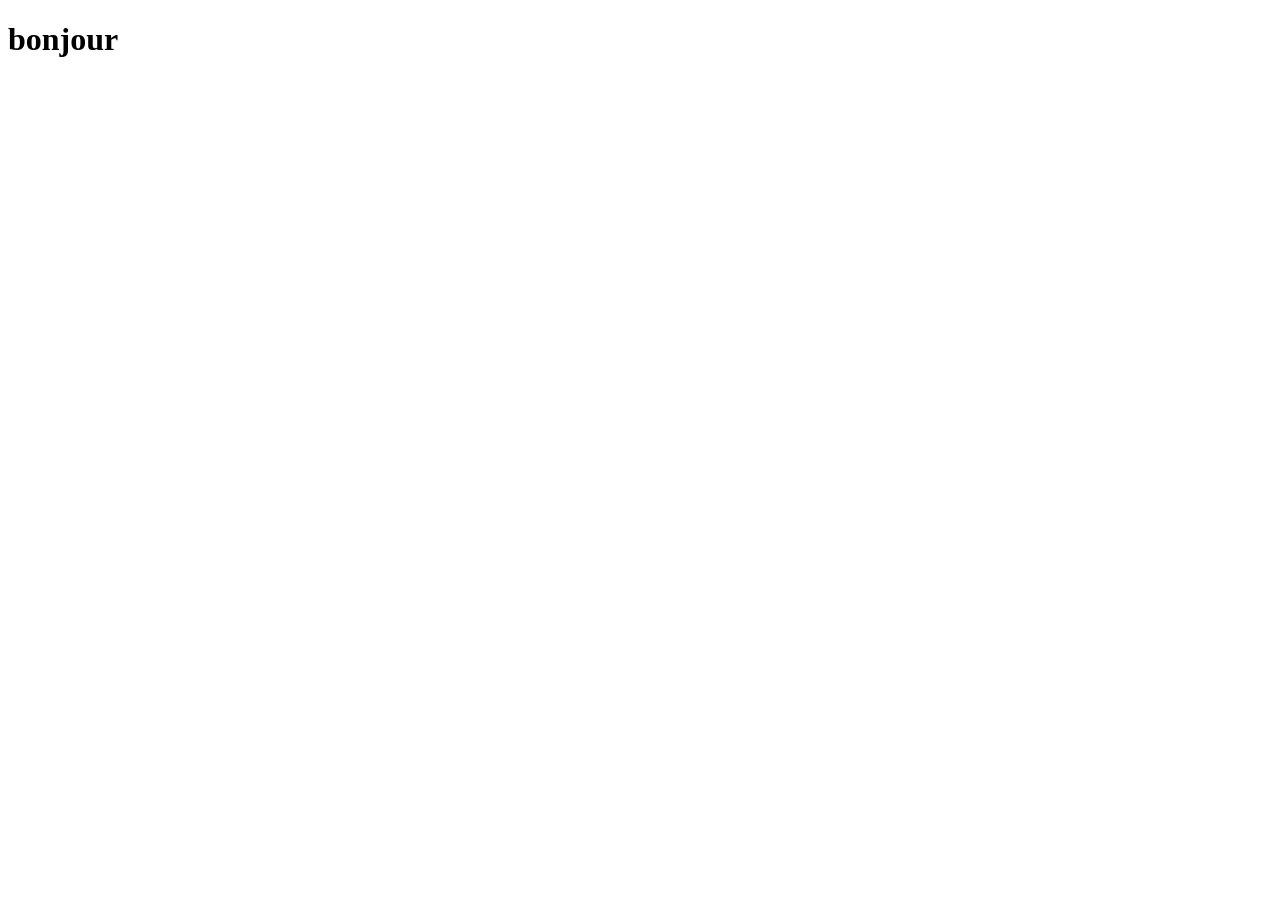
==== index.html @ 61dae786 "new commit" ====
<!DOCTYPE html>
<html lang="en">
<head>
    <meta charset="UTF-8">
    <meta name="viewport" content="width=device-width, initial-scale=1.0">
    <title>Document</title>
</head>
<body>
    <head><h1>bonjour</h1></head>
    
</body>
</html>
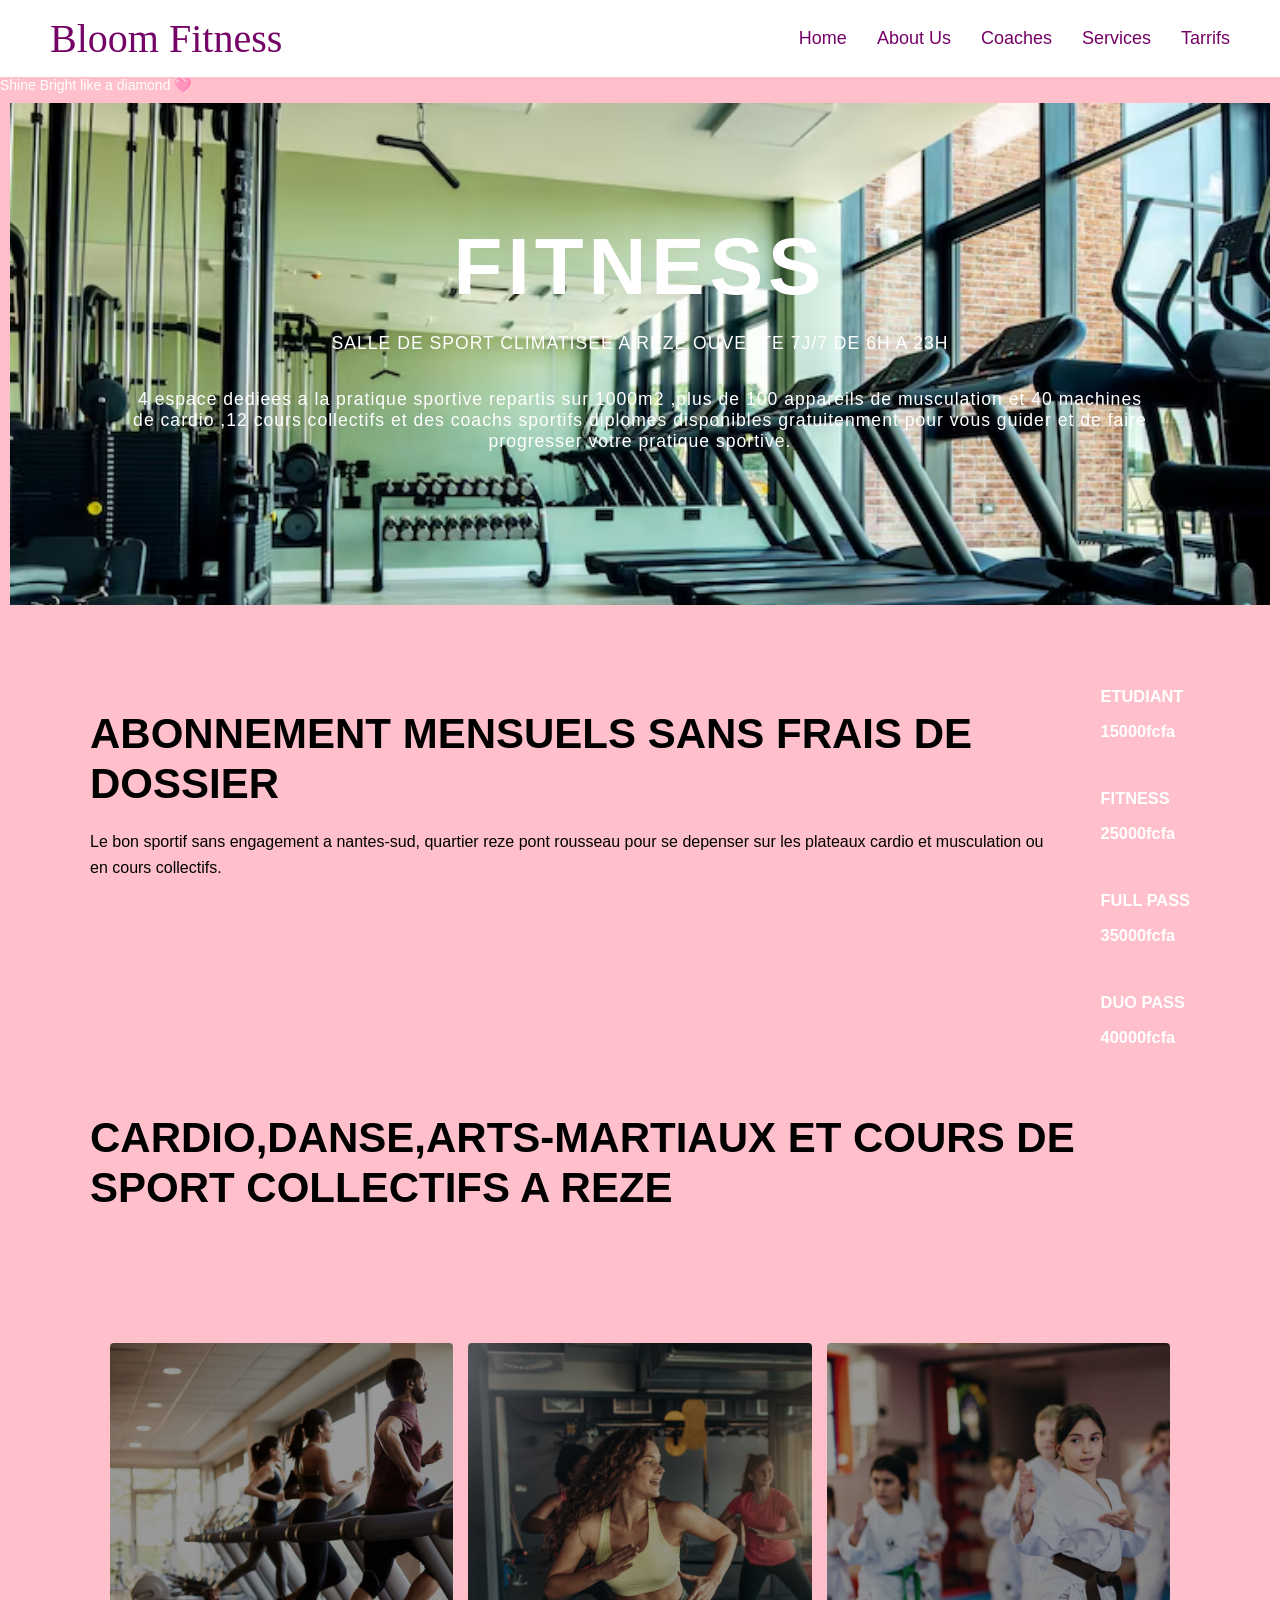
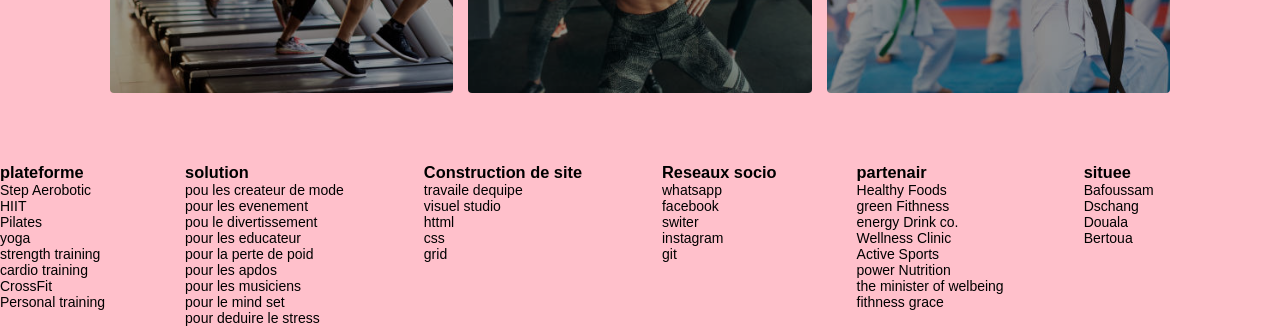
==== commit aa4b1497: "new commit" ====
--- a/index.html
+++ b/index.html
@@ -3,10 +3,160 @@
 <head>
     <meta charset="UTF-8">
     <meta name="viewport" content="width=device-width, initial-scale=1.0">
-    <title>Document</title>
+    <title>FITNESS</title>
+    <link rel="stylesheet" href="style/style.css">
 </head>
 <body>
-    <head><h1>bonjour</h1></head>
+    <header>
+         <header>
+        <div class="navbar">
+            <div class="logo">Bloom Fitness</div>
+                <ul>
+                    <div class="navon"><a href=""><li>Home</li></a></div>
+                    <div class="navon"><a href=""><li>About Us</li></a></div>
+                    <div class="navon"><a href=""><li>Coaches</li></a></div>
+                    <div class="navon"><a href=""><li>Services</li></a></div>
+                    <div class="navon"><a href=""><li>Tarrifs</li></a></div>
+                </ul>
+        </div>
+        <div class="button-choice">
+             <p>Shine Bright like a diamond 🩷</p>
+        </div>
+    </header>
+    </header>
+    <header class="hero-section">
+        <div class="hero-overlay"></div>
+
+        <div class="hero-content">
+            
+            <h1 class="hero-title">FITNESS</h1>
+            <p class="hero-description">SALLE DE SPORT CLIMATISEE A REZE OUVERTE 7J/7 DE 6H A 23H</p>
+            <p class="hero-description"> 4 espace dediees a la pratique sportive repartis sur 1000m2 ,plus de 100 appareils de
+                 musculation et 40 machines de cardio ,12 cours collectifs et des coachs sportifs diplomes
+                  disponibles gratuitenment pour vous guider et de faire progresser votre pratique sportive. </p>
+            
+        </div>
+
+
+    </header>
+    <main class="contenair">
+        <section class="left-column">
+            <h2>Abonnement mensuels sans frais de dossier </h2>
+            <p>Le bon sportif sans engagement a nantes-sud,
+                quartier reze pont rousseau pour se depenser sur les
+                plateaux cardio et musculation ou en cours collectifs.
+            </p>
+        </section>
+        <section class="right-column">
+            <ul class="price-list">
+                <li><span class="icon"></span><h3> ETUDIANT</h3> <span class="price"> <h3>15000fcfa </h3></span></li><br>
+                <li><span class="icon"></span> <h3>FITNESS</h3> <span class="price"> <h3>25000fcfa </h3></span></li><br>
+                <li><span class="icon"></span> <h3>FULL PASS </h3> <span class="price"> <h3>35000fcfa </h3></span></li><br>
+                <li><span class="icon"></span> <h3>DUO PASS </h3> <span class="price"> <h3>40000fcfa </h3></span></li><br>
+            </ul>
+        </section>
+
+        <section class="cours">
+            <h2> CARDIO,DANSE,ARTS-MARTIAUX  ET COURS DE SPORT COLLECTIFS A REZE </h2>
+        </section>
+        <section class="gallery-container">
+            <div class="gallery-items">
+                <img src="image/cardio.jpg" alt="cardio">
+                <div class="pratique"><span>cardio</span></div>
+
+            </div>
+            <div class="gallery-items">
+                <img src="image/danse.jpg" alt="danse">
+                <div class="pratique"><span>danse</span></div>
+            </div>
+            <div class="gallery-items">
+                <img src="image/arts -martiaux. jpg" alt="ARTS-MARTIAUX">
+                <div class="pratique"><span>ARTS-MARTIAUX</span></div>
+            </div>
+
+        </section>
+
+ 
+    </main>
+     <footer class="real">
+         <div class="munn">
+            <div>
+               <h3> plateforme</h3>
+               <ul>
+                  <li>Step Aerobotic</li>
+                  <li>HIIT</li>
+                  <li>Pilates</li>
+                  <li>yoga</li>
+                  <li>strength training</li>
+                  <li>cardio training</li>
+                  <li>CrossFit</li>
+                  <li>Personal training</li>
+               </ul>
+            </div>
+            <div>
+               <h3>solution</h3>
+               <ul>
+                  <li>pou les createur de mode</li>
+                  <li>pour les evenement</li>
+                  <li>pou le divertissement</li>
+                    <li>pour les educateur</li>
+                  <li>pour la perte de poid</li>
+                  <li>pour les apdos</li>
+                  <li>pour les musiciens</li>
+                  <li>pour le mind set</li>
+                  <li> pour deduire le stress</li>
+               </ul>
+            </div>
+            <div>
+               <h3>Construction de site</h3>
+               <ul>
+                  <li>travaile dequipe</li>
+                  <li> visuel studio</li>
+                  <li>httml</li>
+                  <li>css</li>
+                  <li>grid</li>
+               </ul>
+            </div>
+            <div>
+               <h3>Reseaux socio</h3>
+                 <ul>
+                  <li>whatsapp</li>
+                  <li>facebook</li>
+                  <li>switer</li>
+                  <li>instagram</li>
+                  <li>git</li>
+               </ul>
+            </div>
+            <div>
+               <h3>partenair</h3>
+               <ul>
+                  <li>Healthy Foods
+                  <li>green Fithness</li>
+                  <li>energy Drink co.</li>
+                  <li>Wellness Clinic</li>
+                  <li>Active Sports</li>
+                  <li>power Nutrition</li>
+                  <li>the minister of welbeing</li>
+                  <li>fithness grace</li>
+               </ul>
+                 </div>
+            <div>
+               <h3> situee</h3>
+               <ul>
+                  <li>Bafoussam</li>
+                  <li>Dschang</li>
+                  <li>Douala</li>
+                  <li>Bertoua</li>
+
+               </ul>
+            </div>
+         </div>
+
+      </footer>
+    
+        
+
+    
     
 </body>
 </html>
--- a/style/style.css
+++ b/style/style.css
@@ -0,0 +1,466 @@
+.mon-fond{
+    background-image: url('image/image.png');
+    background-size: cover;
+    background-position: center;
+    color: white;
+    padding: 50px;
+    text-align: center;
+    
+    margin: 50p;
+    overflow-x: auto;
+    padding: 100px;
+    margin: 10px;
+}
+.different-prix{
+    display: grid;
+    grid-template-areas: "mes-prix mes-prix mes-prix"
+    "prix prix prix";
+    grid-template-columns: 5fr 5fr 5fr;
+    list-style: none;
+    text-align: center;
+    margin: 0px;
+    padding: 10px;
+    
+
+}
+ul{
+    list-style: none;
+    
+    
+}
+.mes-prix{
+    text-align: center;
+
+
+
+}
+.p{
+    background-color: antiquewhite;
+    border: 20px;
+}
+.A1{
+    list-style: none;
+    text-align: center;
+    display: flex;
+    gap: 60PX;
+    justify-content: center;
+    flex-direction: row;
+    background-color: antiquewhite;
+    padding: 10px;
+    margin: 10px;
+
+}
+.link{
+    color: rgb(114, 23, 23);
+}
+.b1{
+    flex-direction: row;
+    display: grid;
+    text-align: center;
+    grid-template-areas: " a a";
+    background-color: pink;
+}
+*{
+    margin: 0;
+    padding:0;
+    box-sizing:border-box;
+    font-family:'arial', sans-serif; 
+}
+.hero-section{
+    background-image: url('../image/image\ copy.png');
+    background-position:center ;
+    background-size: cover;
+    color: white;
+    padding: 9.2%;
+    text-align: center;
+    margin: 10px;
+    overflow-x: auto;   
+}
+@media(max-width:768px){
+        .hero-section{
+        flex-direction: column;
+        text-align: center;
+    }
+}
+.hero-overlay{
+    position:absolute;
+
+top:0;
+left: 0;
+width: 100%;
+height: 100%;
+
+z-index: 1;
+
+}
+@media(max-width:768px){
+        .hero-overlay{
+        flex-direction: column;
+        text-align: center;
+    }
+}
+hero-content{
+    position: relative;
+    z-index: 2;
+    color: #ffffff;
+    max-width: 800px;
+    padding: 20px;
+
+}
+@media(max-width:768px){
+        .hero-content
+        {
+        flex-direction: column;
+        text-align: center;
+    }
+}
+
+.hero-title{
+    font-size: 5rem;
+    font-weight: 900;
+    letter-spacing: 5px;
+    margin-bottom: 20px;
+    text-transform: uppercase;
+}
+@media(max-width:768px){
+        .hero-title {
+        flex-direction: column;
+        text-align: center;
+    }
+}
+.hero-description{
+    font-size: 1.1rem;
+    letter-spacing: 1px;
+    margin-bottom: 35px;
+    font-weight: 300;
+
+}
+@media(max-width:768px){
+        .hero-description
+        {
+        flex-direction: column;
+        text-align: center;
+    }
+}
+.hero-btn{
+    display: inline-block;
+    background-color: #e50914;
+    color: #ffffff;
+    padding: 12px 35px;
+    font-size: 1rem;
+    font-weight: bold;
+    text-decoration: none;
+    text-transform: uppercase;
+    border-radius: 4px;
+    transition: background-color 0.3s ease , transform 0.2s ease;
+}
+@media(max-width:768px){
+        .hero-btn
+        {
+        flex-direction: column;
+        text-align: center;
+    }
+}
+.hero-btn:hover{
+    background-color: #b80710;
+    transform: scale(1.05);
+}
+.contenair{
+    display: flex;
+    flex-wrap: wrap;
+    justify-content: space-between;
+    align-items: center;
+    max-width: 1200px;
+    margin: auto;
+    padding: 40px 50px;
+    gap: 50px;
+
+}
+.left-column{
+    flex: 1;
+    min-height: 300px;
+
+}
+.left-column h2{
+    font-size: 42px;
+    font-weight: 900;
+    line-height: 1.2;
+    margin-bottom: 20px;
+    text-transform: uppercase;
+    color: black;
+
+}
+.left-column p{
+    font-size: 16px;
+    margin-bottom: 30px;
+    line-height: 1.6;
+    color: black;
+}
+right-column{
+     flex: 1;
+    min-height: 300px;
+}
+@media(max-width:768px){
+        .right-column{
+        flex-direction: column;
+        text-align: center;
+    }
+}
+price-list{
+    list-style: none;
+    
+
+}
+.icon{
+    font-size: 28px;
+    margin-right: 15px;
+    color: #b3104c;
+
+}
+.price{
+    margin-left: 10px;
+    color: #ffffff;
+
+}
+@media(max-width:768px){
+    .contenair{
+        flex-direction: column;
+        text-align: center;
+    }
+}
+.price-list li{
+    justify-content: center;
+
+}
+.navbar{
+    padding: 20px;
+    overflow-y: scroll;
+    overflow-x: auto;
+}
+*{
+
+    margin: 0;
+    padding: 0;
+}
+body{
+    font-family: 'roboto', sans-serif;
+    background-color: pink;
+    color: #ffffff;
+    min-height: 100vh;
+    display: flex;
+    flex-direction: column;
+
+}.navbar{
+    display: flex;
+    justify-content: space-between;
+    align-items: 20px 50px;
+    background-color: (11,7,26,0.9);
+
+}
+.left-column h3{
+     font-size: 42px;
+    font-weight: 900;
+    line-height: 1.2;
+    margin-bottom: 20px;
+    text-transform: uppercase;
+}
+.cours h2{
+      font-size: 42px;
+    font-weight: 900;
+    line-height: 1.2;
+    margin-bottom: 20px;
+    text-transform: uppercase;
+
+}
+@media(max-width:768px){
+        .cours h2{
+        flex-direction: column;
+        text-align: center;
+    }
+}
+.cours{
+    font-size: 16px;
+    margin-bottom: 30px;
+    line-height: 1.6;
+    color: black;
+    display: flex;
+}
+ @media(max-width:768px){
+        .cours{
+        flex-direction: column;
+        text-align: center;
+    }
+}
+.gallery-container{
+    display: flex;
+    justify-content: center;
+    gap: 15px;
+    max-width: 1200px;
+    margin: 30px auto;
+    padding: 0 20px;
+    width: 100%;
+}
+@media(max-width:768px){
+        .gallery-container{
+        flex-direction: column;
+        text-align: center;
+    }
+}
+.gallery-items{
+    position: relative;
+    flex: 1;
+    height: 350px;
+    overflow: hidden;
+    border-radius: 4px;
+    cursor: pointer;
+    transition: flex 0.5s ease,filter 0.5s ease;
+}
+.gallery-items img{
+    width: 100%;
+    height: 100%;
+    object-fit: cover;
+    filter: brightness(0.6) grayscale(0.2);
+    transition: transform 0.5s ease, filter 0.5s ease;
+
+
+}
+.pratique{
+    position: absolute;
+    top: 0;
+    left: 0;
+    width: 100%;
+    height: 100%;
+    background: rgba(26, 7, 26, 0.2);
+    display: flex;
+    justify-content: center;
+    align-items: center;
+    opacity: 0;
+    transition: opacity 0.5s ease;
+
+}
+.pratique span{
+    color: white;
+    font-size: 20px;
+    font-weight: 900;
+    text-transform: uppercase;
+    border-bottom: 2px solid #b3104c;
+    padding-bottom: 5px;
+}
+* {
+    margin: 0px;
+    padding: 0px;
+    border: 20px;
+
+}
+
+.navbar {
+    display: flex;
+    justify-content: space-between;
+    align-items: center;
+    background: #ffffff;
+    padding: 15px 50px;
+    background-repeat: no-repeat;
+    background-size: cover;
+    /* position: absolute;     */
+    /* top: 50;    
+  width: 100%;  
+  z-index: 100;          */
+
+}
+.logo {
+    color: rgb(117, 2, 102);
+    font-size: 40px;
+    font-family: Georgia, 'Times New Roman', Times, serif;
+
+}
+
+.navbar ul {
+    display: flex;
+    list-style: none;
+    gap: 30px;
+}
+
+.navon a {
+    text-decoration: none;
+    color: rgb(117, 2, 102);
+    font-size: 18px;
+
+}
+.navon a:hover {
+    color: rgb(247, 7, 215);
+    font-size: 20px;
+
+}
+
+.headings {
+    font-size: 30px;
+    font-family: cursive;
+    background-position: top;
+    font-size: 120px;
+    color: #74196f;
+    padding-left: 50px;
+
+}
+ }
+      .real {
+     display: flex;
+     gap: 50px;
+     background-color: lightpink;
+     width: max-content;
+     margin: 10px;
+     text-align: center;
+  }
+  @media(max-width:768px){
+        .real{
+        flex-direction: column;
+        text-align: center;
+    }
+}
+  .Fen{
+    /*  text-align: center; */
+    display: row;
+    /* padding: 40px; */
+     background:rgba(0, 0, 0, 0, 0.08); 
+     padding: 100px 39px;
+     background-size: cover;
+      backdrop-filter: contrast(1.5); 
+      width: max-content; 
+      padding: 30px; 
+   
+ }
+  .munn {
+     color: black;
+     display: flex;
+     gap: 80px;
+     width: max-content;
+     
+ }
+  @media(max-width:768px){
+        .munn{
+        flex-direction: column;
+        text-align: center;
+    }
+}
+ body{
+    font-size: 14px;
+    margin: auto;
+ }
+  @media(max-width:768px){
+        body{
+        flex-direction: column;
+        text-align: center;
+    }
+}
+ nav{
+    display: none;
+ }
+
+
+
+
+
+
+
+
+
+
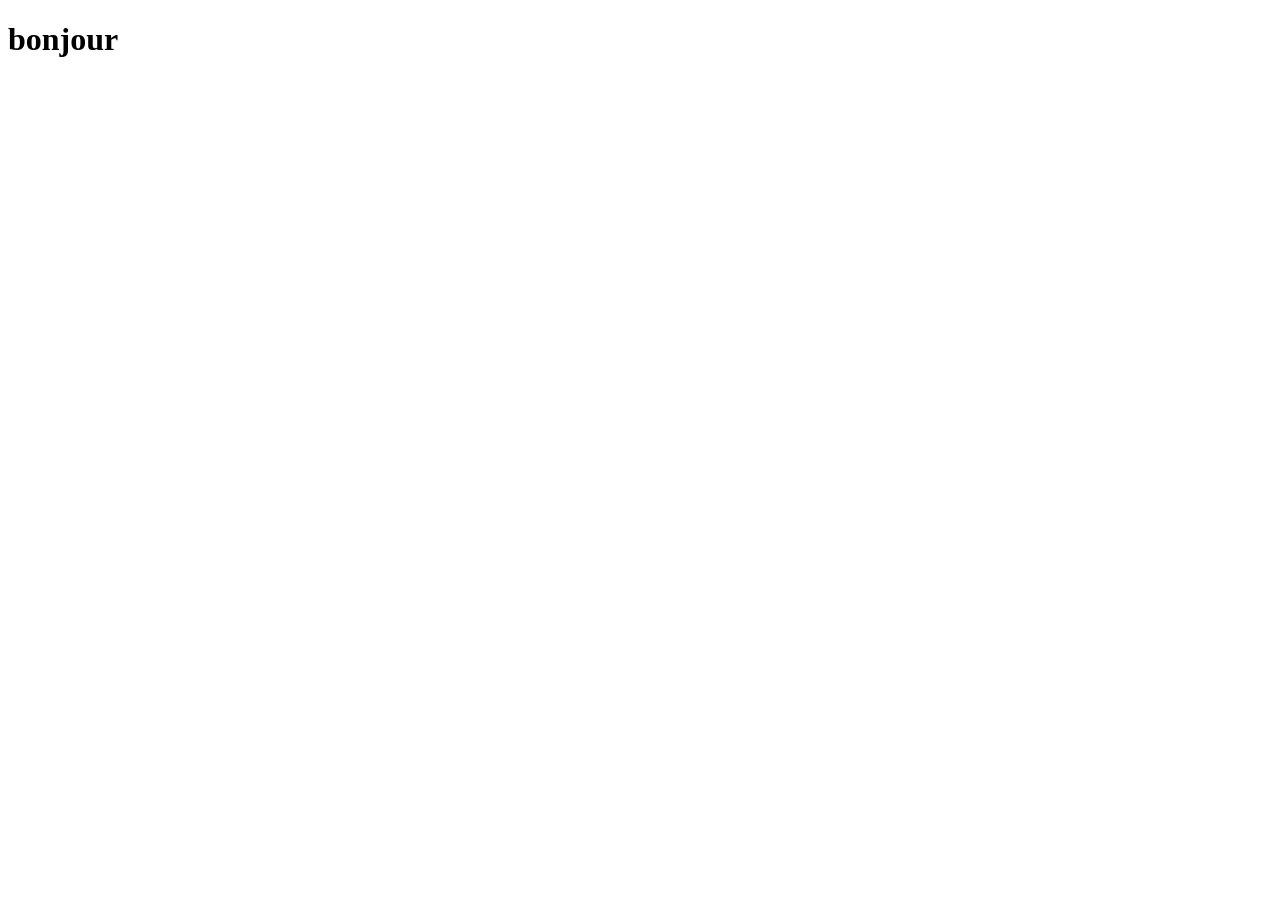
==== commit 6e6d54e1: "first commit by new 7" ====
--- a/index.html
+++ b/index.html
@@ -3,160 +3,10 @@
 <head>
     <meta charset="UTF-8">
     <meta name="viewport" content="width=device-width, initial-scale=1.0">
-    <title>FITNESS</title>
-    <link rel="stylesheet" href="style/style.css">
+    <title>Document</title>
 </head>
 <body>
-    <header>
-         <header>
-        <div class="navbar">
-            <div class="logo">Bloom Fitness</div>
-                <ul>
-                    <div class="navon"><a href=""><li>Home</li></a></div>
-                    <div class="navon"><a href=""><li>About Us</li></a></div>
-                    <div class="navon"><a href=""><li>Coaches</li></a></div>
-                    <div class="navon"><a href=""><li>Services</li></a></div>
-                    <div class="navon"><a href=""><li>Tarrifs</li></a></div>
-                </ul>
-        </div>
-        <div class="button-choice">
-             <p>Shine Bright like a diamond 🩷</p>
-        </div>
-    </header>
-    </header>
-    <header class="hero-section">
-        <div class="hero-overlay"></div>
-
-        <div class="hero-content">
-            
-            <h1 class="hero-title">FITNESS</h1>
-            <p class="hero-description">SALLE DE SPORT CLIMATISEE A REZE OUVERTE 7J/7 DE 6H A 23H</p>
-            <p class="hero-description"> 4 espace dediees a la pratique sportive repartis sur 1000m2 ,plus de 100 appareils de
-                 musculation et 40 machines de cardio ,12 cours collectifs et des coachs sportifs diplomes
-                  disponibles gratuitenment pour vous guider et de faire progresser votre pratique sportive. </p>
-            
-        </div>
-
-
-    </header>
-    <main class="contenair">
-        <section class="left-column">
-            <h2>Abonnement mensuels sans frais de dossier </h2>
-            <p>Le bon sportif sans engagement a nantes-sud,
-                quartier reze pont rousseau pour se depenser sur les
-                plateaux cardio et musculation ou en cours collectifs.
-            </p>
-        </section>
-        <section class="right-column">
-            <ul class="price-list">
-                <li><span class="icon"></span><h3> ETUDIANT</h3> <span class="price"> <h3>15000fcfa </h3></span></li><br>
-                <li><span class="icon"></span> <h3>FITNESS</h3> <span class="price"> <h3>25000fcfa </h3></span></li><br>
-                <li><span class="icon"></span> <h3>FULL PASS </h3> <span class="price"> <h3>35000fcfa </h3></span></li><br>
-                <li><span class="icon"></span> <h3>DUO PASS </h3> <span class="price"> <h3>40000fcfa </h3></span></li><br>
-            </ul>
-        </section>
-
-        <section class="cours">
-            <h2> CARDIO,DANSE,ARTS-MARTIAUX  ET COURS DE SPORT COLLECTIFS A REZE </h2>
-        </section>
-        <section class="gallery-container">
-            <div class="gallery-items">
-                <img src="image/cardio.jpg" alt="cardio">
-                <div class="pratique"><span>cardio</span></div>
-
-            </div>
-            <div class="gallery-items">
-                <img src="image/danse.jpg" alt="danse">
-                <div class="pratique"><span>danse</span></div>
-            </div>
-            <div class="gallery-items">
-                <img src="image/arts -martiaux. jpg" alt="ARTS-MARTIAUX">
-                <div class="pratique"><span>ARTS-MARTIAUX</span></div>
-            </div>
-
-        </section>
-
- 
-    </main>
-     <footer class="real">
-         <div class="munn">
-            <div>
-               <h3> plateforme</h3>
-               <ul>
-                  <li>Step Aerobotic</li>
-                  <li>HIIT</li>
-                  <li>Pilates</li>
-                  <li>yoga</li>
-                  <li>strength training</li>
-                  <li>cardio training</li>
-                  <li>CrossFit</li>
-                  <li>Personal training</li>
-               </ul>
-            </div>
-            <div>
-               <h3>solution</h3>
-               <ul>
-                  <li>pou les createur de mode</li>
-                  <li>pour les evenement</li>
-                  <li>pou le divertissement</li>
-                    <li>pour les educateur</li>
-                  <li>pour la perte de poid</li>
-                  <li>pour les apdos</li>
-                  <li>pour les musiciens</li>
-                  <li>pour le mind set</li>
-                  <li> pour deduire le stress</li>
-               </ul>
-            </div>
-            <div>
-               <h3>Construction de site</h3>
-               <ul>
-                  <li>travaile dequipe</li>
-                  <li> visuel studio</li>
-                  <li>httml</li>
-                  <li>css</li>
-                  <li>grid</li>
-               </ul>
-            </div>
-            <div>
-               <h3>Reseaux socio</h3>
-                 <ul>
-                  <li>whatsapp</li>
-                  <li>facebook</li>
-                  <li>switer</li>
-                  <li>instagram</li>
-                  <li>git</li>
-               </ul>
-            </div>
-            <div>
-               <h3>partenair</h3>
-               <ul>
-                  <li>Healthy Foods
-                  <li>green Fithness</li>
-                  <li>energy Drink co.</li>
-                  <li>Wellness Clinic</li>
-                  <li>Active Sports</li>
-                  <li>power Nutrition</li>
-                  <li>the minister of welbeing</li>
-                  <li>fithness grace</li>
-               </ul>
-                 </div>
-            <div>
-               <h3> situee</h3>
-               <ul>
-                  <li>Bafoussam</li>
-                  <li>Dschang</li>
-                  <li>Douala</li>
-                  <li>Bertoua</li>
-
-               </ul>
-            </div>
-         </div>
-
-      </footer>
-    
-        
-
-    
+    <head><h1>bonjour</h1></head>
     
 </body>
 </html>
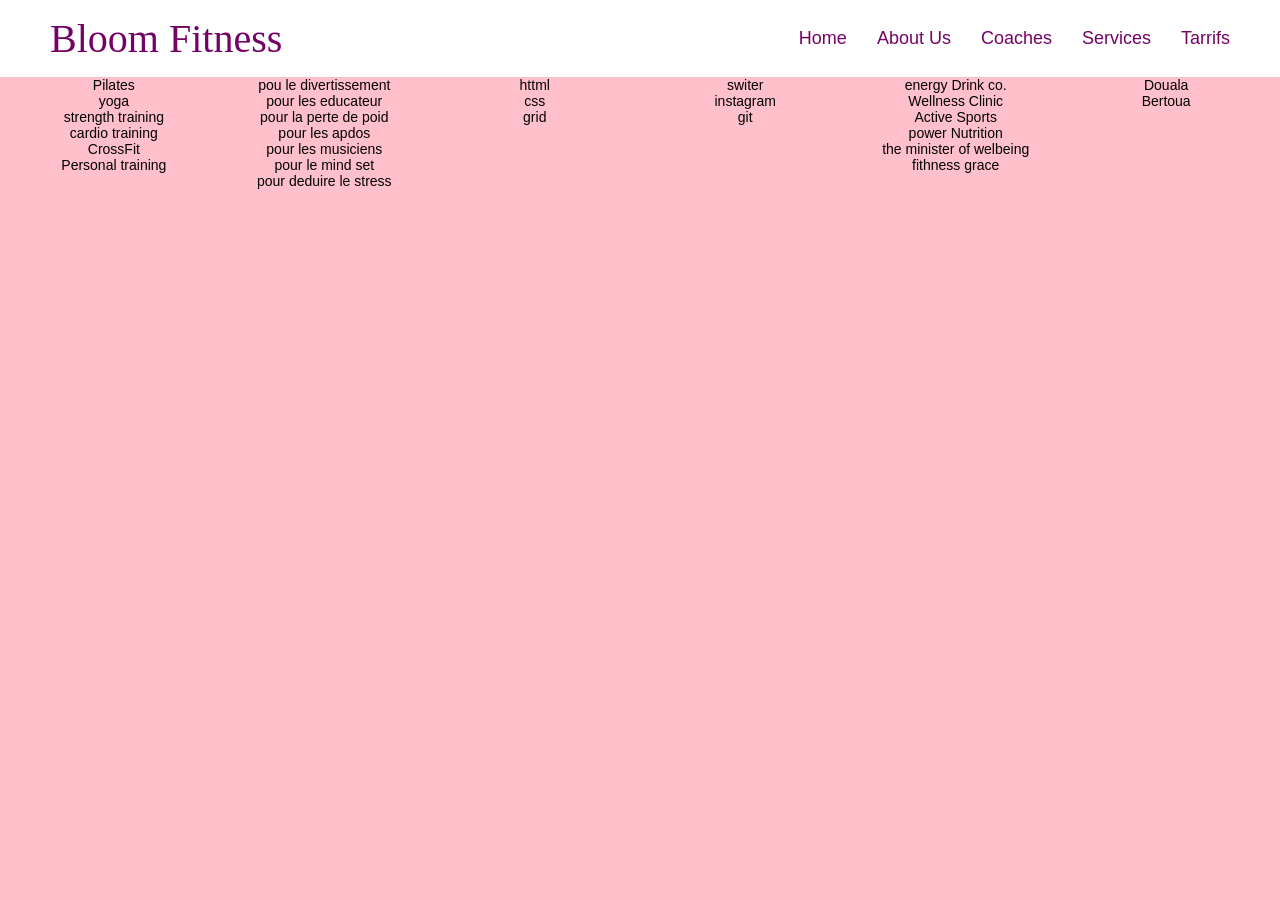
==== commit b3e9ab44: "mise a jour page pricing" ====
--- a/index.html
+++ b/index.html
@@ -1,12 +1,192 @@
 <!DOCTYPE html>
 <html lang="en">
+
 <head>
     <meta charset="UTF-8">
     <meta name="viewport" content="width=device-width, initial-scale=1.0">
-    <title>Document</title>
+    <title>FITNESS</title>
+    <link rel="stylesheet" href="style/style.css">
 </head>
+
 <body>
-    <head><h1>bonjour</h1></head>
+    <header>
+
+        <div class="navbar">
+            <div class="logo">Bloom Fitness</div>
+            <ul>
+                <div class="navon"><a href="">
+                        <li>Home</li>
+                    </a></div>
+                <div class="navon"><a href="">
+                        <li>About Us</li>
+                    </a></div>
+                <div class="navon"><a href="">
+                        <li>Coaches</li>
+                    </a></div>
+                <div class="navon"><a href="">
+                        <li>Services</li>
+                    </a></div>
+                <div class="navon"><a href="">
+                        <li>Tarrifs</li>
+                    </a></div>
+            </ul>
+        </div>
+        <div class="button-choice">
+            <p>Shine Bright like a diamond 🩷</p>
+        </div>
+        </header>
+     <section class="hero-section">
+        <div class="hero-overlay"></div>
+
+        <div class="hero-content">
+
+            <h1 class="hero-title">FITNESS</h1>
+            <p class="hero-description">SALLE DE SPORT CLIMATISEE A REZE OUVERTE 7J/7 DE 6H A 23H</p>
+            <p class="hero-description"> 4 espace dediees a la pratique sportive repartis sur 1000m2 ,plus de 100
+                appareils de
+                musculation et 40 machines de cardio ,12 cours collectifs et des coachs sportifs diplomes
+                disponibles gratuitenment pour vous guider et de faire progresser votre pratique sportive. </p>
+
+        </div>
+
+
+     </section> 
     
+    <main class="contenair">
+        <section class="left-column">
+            <h2>Abonnement mensuels sans frais de dossier </h2>
+            <p>Le bon sportif sans engagement a nantes-sud,
+                quartier reze pont rousseau pour se depenser sur les
+                plateaux cardio et musculation ou en cours collectifs.
+            </p>
+        </section>
+        <section class="right-column">
+            <ul class="price-list">
+                <li><span class="icon"></span>
+                    <h3> ETUDIANT</h3> <span class="price">
+                        <h3>15000fcfa </h3>
+                    </span>
+                </li><br>
+                <li><span class="icon"></span>
+                    <h3>FITNESS</h3> <span class="price">
+                        <h3>25000fcfa </h3>
+                    </span>
+                </li><br>
+                <li><span class="icon"></span>
+                    <h3>FULL PASS </h3> <span class="price">
+                        <h3>35000fcfa </h3>
+                    </span>
+                </li><br>
+                <li><span class="icon"></span>
+                    <h3>DUO PASS </h3> <span class="price">
+                        <h3>40000fcfa </h3>
+                    </span>
+                </li><br>
+            </ul>
+        </section>
+
+        <section class="cours">
+            <h2> CARDIO,DANSE,ARTS-MARTIAUX ET COURS DE SPORT COLLECTIFS A REZE </h2>
+        </section>
+        <section class="gallery-container">
+            <div class="gallery-items">
+                <img src="image/cardio.jpg" alt="cardio">
+                <div class="pratique"><span>cardio</span></div>
+
+            </div>
+            <div class="gallery-items">
+                <img src="image/danse.jpg" alt="danse">
+                <div class="pratique"><span>danse</span></div>
+            </div>
+            <div class="gallery-items">
+                <img src="image/arts -martiaux. jpg" alt="ARTS-MARTIAUX">
+                <div class="pratique"><span>ARTS-MARTIAUX</span></div>
+            </div>
+
+        </section>
+
+
+    </main>
+    <footer class="real">
+        <div class="munn">
+            <div>
+                <h3> plateforme</h3>
+                <ul>
+                    <li>Step Aerobotic</li>
+                    <li>HIIT</li>
+                    <li>Pilates</li>
+                    <li>yoga</li>
+                    <li>strength training</li>
+                    <li>cardio training</li>
+                    <li>CrossFit</li>
+                    <li>Personal training</li>
+                </ul>
+            </div>
+            <div>
+                <h3>solution</h3>
+                <ul>
+                    <li>pou les createur de mode</li>
+                    <li>pour les evenement</li>
+                    <li>pou le divertissement</li>
+                    <li>pour les educateur</li>
+                    <li>pour la perte de poid</li>
+                    <li>pour les apdos</li>
+                    <li>pour les musiciens</li>
+                    <li>pour le mind set</li>
+                    <li> pour deduire le stress</li>
+                </ul>
+            </div>
+            <div>
+                <h3>Construction de site</h3>
+                <ul>
+                    <li>travaile dequipe</li>
+                    <li> visuel studio</li>
+                    <li>httml</li>
+                    <li>css</li>
+                    <li>grid</li>
+                </ul>
+            </div>
+            <div>
+                <h3>Reseaux socio</h3>
+                <ul>
+                    <li>whatsapp</li>
+                    <li>facebook</li>
+                    <li>switer</li>
+                    <li>instagram</li>
+                    <li>git</li>
+                </ul>
+            </div>
+            <div>
+                <h3>partenair</h3>
+                <ul>
+                    <li>Healthy Foods
+                    <li>green Fithness</li>
+                    <li>energy Drink co.</li>
+                    <li>Wellness Clinic</li>
+                    <li>Active Sports</li>
+                    <li>power Nutrition</li>
+                    <li>the minister of welbeing</li>
+                    <li>fithness grace</li>
+                </ul>
+            </div>
+            <div>
+                <h3> situee</h3>
+                <ul>
+                    <li>Bafoussam</li>
+                    <li>Dschang</li>
+                    <li>Douala</li>
+                    <li>Bertoua</li>
+
+                </ul>
+            </div>
+        </div>
+
+    </footer>
+
+
+
+
+
 </body>
+
 </html>
--- a/style/style.css
+++ b/style/style.css
@@ -0,0 +1,693 @@
+.hero-section{
+    background-image: url('../image/image\ copy.png');
+    background-position:center ;
+    background-size: cover;
+    color: white;
+    padding: 9.2%;
+    text-align: center;
+    margin: 10px;
+    overflow-x: auto;
+    display: none;
+     
+}
+/* @media(max-width:768px){
+        .hero-section{
+        flex-direction: column;
+        text-align: center;
+    }
+} */
+.hero-overlay{
+    position:absolute;
+
+top:0;
+left: 0;
+width: 100%;
+min-height: 100%;
+
+z-index: 1;
+display: none;
+
+}
+/* @media(max-width:768px){
+        .hero-overlay{
+        flex-direction: column;
+        text-align: center;
+    }
+} */
+hero-content{
+    position: relative;
+    z-index: 2;
+    color: #ffffff;
+    min-width: 800px;
+    padding: 20px;
+    display: none;
+
+}
+/* @media(max-width:768px){
+        .hero-content
+        {
+        flex-direction: column;
+        text-align: center;
+    }
+} */
+
+.hero-title{
+    font-size: 5rem;
+    font-weight: 900;
+    letter-spacing: 5px;
+    margin-bottom: 20px;
+    text-transform: uppercase;
+}
+/* @media(max-width:768px){
+        .hero-title {
+        flex-direction: column;
+        text-align: center;
+    }
+} */
+.hero-description{
+    font-size: 1.1rem;
+    letter-spacing: 1px;
+    margin-bottom: 35px;
+    font-weight: 300;
+
+}
+/* @media(max-width:768px){
+        .hero-description
+        {
+        flex-direction: column;
+        text-align: center;
+    }
+} */
+.hero-btn{
+    display: inline-block;
+    background-color: #e50914;
+    color: #ffffff;
+    padding: 12px 35px;
+    font-size: 1rem;
+    font-weight: bold;
+    text-decoration: none;
+    text-transform: uppercase;
+    border-radius: 4px;
+    transition: background-color 0.3s ease , transform 0.2s ease;
+}
+/* @media(max-width:768px){
+        .hero-btn
+        {
+        flex-direction: column;
+        text-align: center;
+    }
+} */
+.hero-btn:hover{
+    background-color: #b80710;
+    transform: scale(1.05);
+}
+.contenair{
+    display: flex;
+    flex-wrap: wrap;
+    justify-content: space-between;
+    align-items: center;
+    min-width: 1200px;
+    margin: auto;
+    padding: 40px 50px;
+    gap: 50px;
+    display: none;
+
+}
+.left-column{
+    flex: 1;
+    min-height: 300px;
+    display: none;
+
+}
+.left-column h2{
+    font-size: 42px;
+    font-weight: 900;
+    line-height: 1.2;
+    margin-bottom: 20px;
+    text-transform: uppercase;
+    color: black;
+
+}
+.left-column p{
+    font-size: 16px;
+    margin-bottom: 30px;
+    line-height: 1.6;
+    color: black;
+}
+right-column{
+     flex: 1;
+    min-height: 300px;
+    display: none;
+}
+/* @media(max-width:768px){
+        .right-column{
+        flex-direction: column;
+        text-align: center;
+    }
+} */
+price-list{
+    list-style: none;
+    display: none;
+    
+
+}
+.icon{
+    font-size: 28px;
+    margin-right: 15px;
+    color: #b3104c;
+    display: none;
+
+}
+.price{
+    margin-left: 10px;
+    color: #ffffff;
+    display: none;
+
+}
+ @media(max-width:768px){
+    .contenair{
+        flex-direction: column;
+        text-align: center;
+    }
+} 
+.price-list li{
+    justify-content: center;
+    display: none;
+
+}
+.navbar{
+    padding: 20px;
+    overflow-y: scroll;
+    overflow-x: auto;
+    display: flex;
+    justify-content: space-between;
+    align-items: center;
+    width: 100%;
+    box-sizing: border-box;
+}
+*{
+
+    margin: 0;
+    padding: 0;
+}
+body{
+    font-family: 'roboto', sans-serif;
+    background-color: pink;
+    color: #ffffff;
+    min-height: 100vh;
+    display: flex;
+    flex-direction: column;
+    overflow-x: hidden;
+    overflow-y: auto;
+
+}.navbar{
+    display: flex;
+    justify-content: space-between;
+    align-items: 20px 50px;
+    background-color: (11,7,26,0.9);
+
+}
+.left-column h3{
+     font-size: 42px;
+    font-weight: 900;
+    line-height: 1.2;
+    margin-bottom: 20px;
+    text-transform: uppercase;
+}
+.cours h2{
+      font-size: 42px;
+    font-weight: 900; 
+    line-height: 1.2;
+    margin-bottom: 20px;
+    text-transform: uppercase;
+
+}
+/* @media(max-width:320px){
+        .cours h2{
+        flex-direction: column;
+        text-align: center;
+        width: 100%;
+    }
+} 
+.cours{
+    font-size: 16px;
+    margin-bottom: 30px;
+    line-height: 1.6;
+    color: black;
+    display: flex;
+    display: none;
+}
+ /* @media(max-width:768px){
+        .cours{
+        flex-direction: column;
+        text-align: center;
+    }
+} 
+.gallery-container{
+    display: flex;
+    justify-content: center;
+    gap: 15px;
+    min-width: 1200px;
+    margin: 30px auto;
+    padding: 0 20px;
+    width: 100%;
+    display: none;
+}
+/* @media(max-width:768px){
+        .gallery-container{
+        flex-direction: column;
+        text-align: center;
+    }
+} 
+.gallery-items{
+    position: relative;
+    flex: 1;
+    height: 350px;
+    overflow: hidden;
+    border-radius: 4px;
+    cursor: pointer;
+    transition: flex 0.5s ease,filter 0.5s ease;
+    display: none;
+}
+.gallery-items img{
+    width: 100%;
+    min-height: 100%;
+    object-fit: cover;
+    filter: brightness(0.6) grayscale(0.2);
+    transition: transform 0.5s ease, filter 0.5s ease;
+
+
+}
+.pratique{
+    position: absolute;
+    top: 0;
+    left: 0;
+    width: 100%;
+    min-height: 100%;
+    background: rgba(26, 7, 26, 0.2);
+    display: flex;
+    justify-content: center;
+    align-items: center;
+    opacity: 0;
+    transition: opacity 0.5s ease;
+
+}
+.pratique span{
+    color: white;
+    font-size: 20px;
+    font-weight: 900;
+    text-transform: uppercase;
+    border-bottom: 2px solid #b3104c;
+    padding-bottom: 5px;
+}
+* {
+    margin: 0px;
+    padding: 0px;
+    border: 20px;
+
+}
+/* 
+.navbar {
+    display: flex;
+    justify-content: space-between;
+    align-items: center;
+    background: #ffffff;
+    padding: 15px 50px;
+    background-repeat: no-repeat;
+    background-size: cover;    
+}
+ .logo {
+    color: rgb(117, 2, 102);
+    font-size: 40px;
+    font-family: Georgia, 'Times New Roman', Times, serif;
+
+
+}
+
+.navbar ul {
+    display: flex;
+    list-style: none;
+    gap: 30px;
+}
+
+.navon a {
+    text-decoration: none;
+    color: rgb(117, 2, 102);
+    font-size: 18px;
+    
+
+}
+.navon a:hover {
+    color: rgb(247, 7, 215);
+    font-size: 20px;
+
+} 
+
+.headings {
+    font-size: 30px;
+    font-family: cursive;
+    background-position: top;
+    font-size: 120px;
+    color: #74196f;
+    padding-left: 50px;
+
+}
+ }
+      .real {
+     display: flex;
+     gap: 50px;
+     background-color: lightpink;
+     min-width: max-content;
+     margin: 10px;
+     text-align: center;
+     display: none;
+  } */
+  /* @media(max-width:768px){
+        .real{
+        flex-direction: column;
+        text-align: center;
+    } 
+}
+  .Fen{
+    /*  text-align: center; */
+    display: row;
+    /* padding: 40px; */
+     background:rgba(0, 0, 0, 0, 0.08); 
+     padding: 100px 39px;
+     background-size: cover;
+      backdrop-filter: contrast(1.5); 
+      min-width: max-content; 
+      padding: 30px; 
+   
+ }
+  .munn {
+     color: black;
+     display: flex;
+     gap: 80px;
+     min-width: max-content;
+     display: none;
+     
+ }
+  /* @media(max-width:768px){
+        .munn{
+        flex-direction: column;
+        text-align: center;
+    }
+} */
+ body{
+    font-size: 14px;
+    margin: auto;
+ }
+  /* @media(max-width:768px){
+        body{
+        flex-direction: column;
+        text-align: center;
+    }
+} */
+ nav{
+    display: none;
+ }
+ html{
+    scroll-behavior: smooth;
+ }
+ body{
+    overflow-x: hidden;
+    overflow-y: auto;
+    margin: 0;
+    padding: 0;
+
+ }
+ *, *::before, *::after{
+    box-sizing: border-box;
+ }
+ /* @media (max-width: 768px) {
+    
+    .navbar  nav {
+        flex-direction: column !important;
+        align-items: center;
+        text-align: center;
+        gap: 15px;
+    }
+ } */
+ 
+
+
+
+
+
+* {
+    margin: 0px;
+    padding: 0px;
+    border: 20px;
+
+}
+
+.navbar {
+    display: flex;
+    justify-content: space-between;
+    align-items: center;
+    background: #ffffff;
+    padding: 15px 50px;
+    background-repeat: no-repeat;
+    background-size: cover;
+     position: absolute;     
+     top: 50;    
+  width: 100%;  
+  z-index: 100;          
+
+}
+
+.logo {
+    color: rgb(117, 2, 102);
+    font-size: 40px;
+    font-family: Georgia, 'Times New Roman', Times, serif;
+
+}
+
+.navbar ul {
+    display: flex;
+    list-style: none;
+    gap: 30px;
+}
+
+.navon a {
+    text-decoration: none;
+    color: rgb(117, 2, 102);
+    font-size: 18px;
+
+}
+
+.navon a:hover {
+    color: rgb(247, 7, 215);
+    font-size: 20px;
+
+}
+.munn{
+    display: grid;
+    grid-template-areas: "foot foot foot foot foot foot";
+    grid-template-columns: 2fr 2fr 2fr 2fr 2fr 2fr ;
+    padding: 10px;
+    gap: 10px;
+    background-color: pink;
+    color: black;
+    text-align: center;
+    grid-gap: 0.2em;
+}
+.h{
+    background-image: url(../image/image\ copy.png);
+    background-position: center;
+    background-size: cover;
+    color: black;
+    padding: 15%;
+    text-align: center;
+    
+}
+.p{
+    display: flex;
+    text-align: center;
+    padding: 10px;
+    gap: 60px;
+    justify-content: center;
+    
+}
+UL{
+    list-style: none;
+    
+}
+h1{
+    text-align: center;
+    justify-content: center;
+}
+.photo{
+    display: flex;
+    justify-content: space-between;
+    gap: 20px;
+}
+.photo img{
+    width: 32%;
+    height: auto;
+    object-fit: cover;
+}
+h2{
+    text-align: center;
+    justify-content: center;
+}
+@media(max-width:600px){
+    .navbar {
+    display: flex;
+    justify-content: space-between;
+    align-items: center;
+    background: #ffffff;
+    padding: 15px 50px;
+    background-repeat: no-repeat;
+    background-size: cover;
+     position: absolute;     
+     top: 50;    
+  width: 100%;  
+  z-index: 100;          
+
+}
+.h{
+    background-image: url(../image/image\ copy.png);
+    background-position: center;
+    background-size: cover;
+    color: black;
+    padding: 15%;
+    text-align: center;
+    
+}
+.p{
+    display: flex;
+    text-align: center;
+    padding: 10px;
+    gap: 60px;
+    justify-content: center;
+    
+}
+.photo{
+    display: flex;
+    justify-content: space-between;
+    gap: 20px;
+}
+.munn{
+    display: grid;
+    grid-template-areas: "foot foot foot foot foot foot";
+    grid-template-columns: 2fr 2fr 2fr 2fr 2fr 2fr ;
+    padding: 10px;
+    gap: 10px;
+    background-color: pink;
+    color: black;
+    text-align: center;
+    grid-gap: 0.2em;
+}
+
+
+
+}
+@media(max-width:900px){
+     .navbar {
+    display: flex;
+    justify-content: space-between;
+    align-items: center;
+    background: #ffffff;
+    padding: 15px 50px;
+    background-repeat: no-repeat;
+    background-size: cover;
+     position: absolute;     
+     top: 50;    
+  width: 100%;  
+  z-index: 100;          
+
+}
+.h{
+    background-image: url(../image/image\ copy.png);
+    background-position: center;
+    background-size: cover;
+    color: black;
+    padding: 15%;
+    text-align: center;
+    
+}
+.p{
+    display: flex;
+    text-align: center;
+    padding: 10px;
+    gap: 60px;
+    justify-content: center;
+    
+}
+.photo{
+    display: flex;
+    justify-content: space-between;
+    gap: 20px;
+}
+.munn{
+    display: grid;
+    grid-template-areas: "foot foot foot foot foot foot";
+    grid-template-columns: 2fr 2fr 2fr 2fr 2fr 2fr ;
+    padding: 10px;
+    gap: 10px;
+    background-color: pink;
+    color: black;
+    text-align: center;
+    grid-gap: 0.2em;
+}
+
+
+
+}
+@media(max-width:768px){
+     .navbar {
+    display: flex;
+    justify-content: space-between;
+    align-items: center;
+    background: #ffffff;
+    padding: 15px 50px;
+    background-repeat: no-repeat;
+    background-size: cover;
+     position: absolute;     
+     top: 50;    
+  width: 100%;  
+  z-index: 100;          
+
+}
+.h{
+    background-image: url(../image/image\ copy.png);
+    background-position: center;
+    background-size: cover;
+    color: black;
+    padding: 15%;
+    text-align: center;
+    
+}
+.p{
+    display: flex;
+    text-align: center;
+    padding: 10px;
+    gap: 60px;
+    justify-content: center;
+    
+}
+.photo{
+    display: flex;
+    justify-content: space-between;
+    gap: 20px;
+}
+.munn{
+    display: grid;
+    grid-template-areas: "foot foot foot foot foot foot";
+    grid-template-columns: 2fr 2fr 2fr 2fr 2fr 2fr ;
+    padding: 10px;
+    gap: 10px;
+    background-color: pink;
+    color: black;
+    text-align: center;
+    grid-gap: 0.2em;
+}
+
+
+
+}
+
+
+
